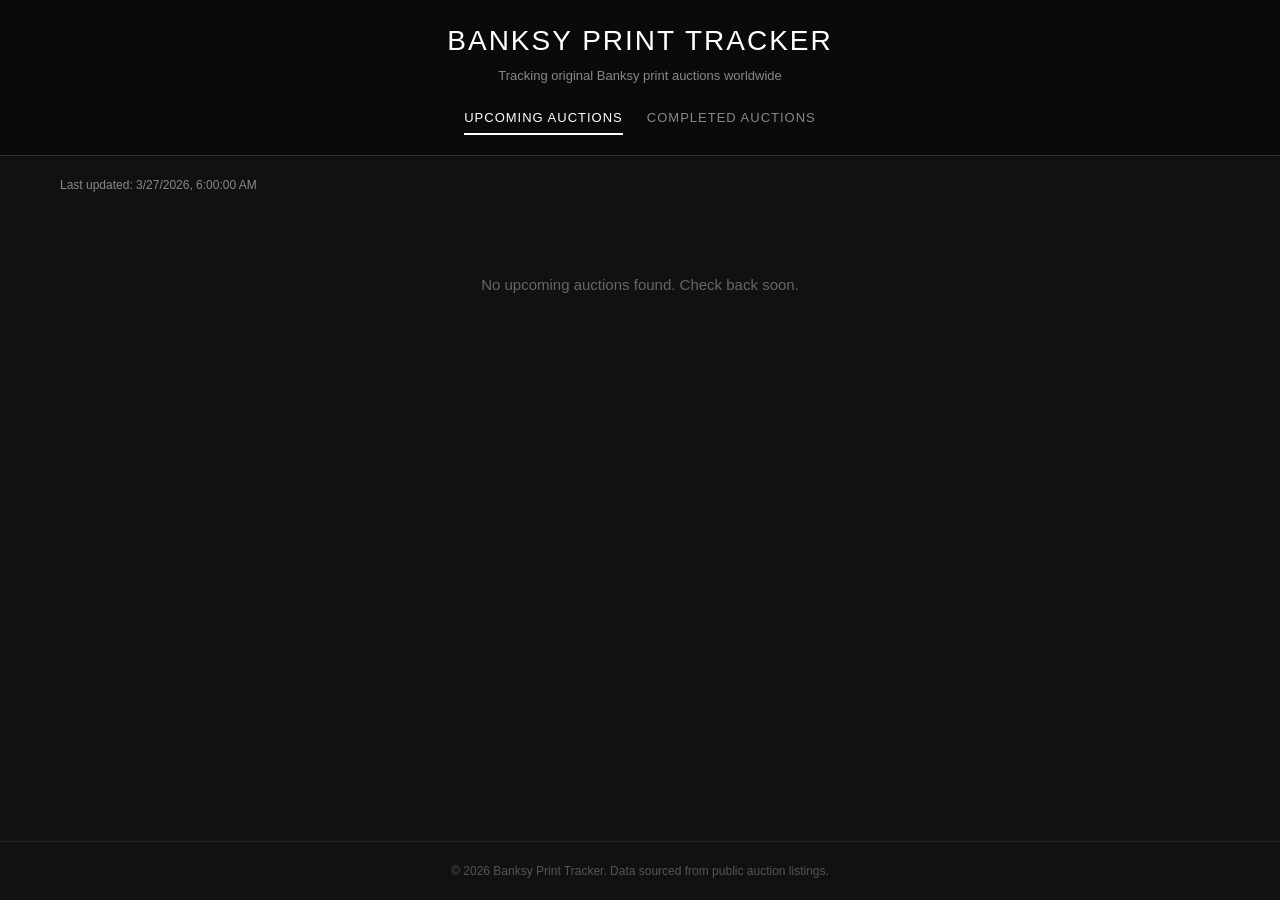
==== docs/index.html @ 53697e62 "Add Banksy Print Tracker site, scraper, and CI pipeline Static HTML/CSS/JS site served from /docs fo" ====
<!DOCTYPE html>
<html lang="en">
<head>
  <meta charset="UTF-8">
  <meta name="viewport" content="width=device-width, initial-scale=1.0">
  <title>Banksy Print Tracker - Upcoming Auctions</title>
  <link rel="stylesheet" href="css/style.css">
</head>
<body>
  <header>
    <div class="header-inner">
      <h1>Banksy Print Tracker</h1>
      <p class="tagline">Tracking original Banksy print auctions worldwide</p>
      <nav>
        <a href="index.html" class="active">Upcoming Auctions</a>
        <a href="completed.html">Completed Auctions</a>
      </nav>
    </div>
  </header>

  <main>
    <div class="meta-bar">
      <span id="last-updated">Loading...</span>
      <span id="lot-count"></span>
    </div>

    <div id="auction-table-container">
      <div class="loading" id="loading">Loading auction data...</div>
      <div class="empty-state" id="empty-state" style="display:none;">
        No upcoming auctions found. Check back soon.
      </div>
    </div>
  </main>

  <footer>
    <p>&copy; 2026 Banksy Print Tracker. Data sourced from public auction listings.</p>
  </footer>

  <script src="js/app.js"></script>
</body>
</html>
---- docs/css/style.css ----
/* Reset & Base */
*, *::before, *::after {
  box-sizing: border-box;
  margin: 0;
  padding: 0;
}

body {
  background: #111;
  color: #ddd;
  font-family: -apple-system, BlinkMacSystemFont, "Segoe UI", Roboto, Helvetica, Arial, sans-serif;
  font-size: 14px;
  line-height: 1.5;
  min-height: 100vh;
  display: flex;
  flex-direction: column;
}

a {
  color: #ccc;
  text-decoration: none;
}

a:hover {
  color: #fff;
  text-decoration: underline;
}

/* Header */
header {
  background: #0a0a0a;
  border-bottom: 1px solid #333;
  padding: 20px 0;
}

.header-inner {
  max-width: 1200px;
  margin: 0 auto;
  padding: 0 20px;
  text-align: center;
}

h1 {
  font-size: 28px;
  font-weight: 300;
  color: #fff;
  letter-spacing: 2px;
  text-transform: uppercase;
  margin-bottom: 4px;
}

.tagline {
  color: #888;
  font-size: 13px;
  margin-bottom: 16px;
}

nav {
  display: flex;
  justify-content: center;
  gap: 24px;
}

nav a {
  color: #888;
  font-size: 13px;
  text-transform: uppercase;
  letter-spacing: 1px;
  padding: 6px 0;
  border-bottom: 2px solid transparent;
  transition: color 0.2s, border-color 0.2s;
}

nav a:hover {
  color: #fff;
  text-decoration: none;
}

nav a.active {
  color: #fff;
  border-bottom-color: #fff;
}

/* Main */
main {
  max-width: 1200px;
  width: 100%;
  margin: 0 auto;
  padding: 20px;
  flex: 1;
}

.meta-bar {
  display: flex;
  justify-content: space-between;
  align-items: center;
  margin-bottom: 20px;
  color: #888;
  font-size: 12px;
}

/* Table */
.auction-table {
  width: 100%;
  border-collapse: collapse;
  background: #1a1a1a;
  border: 1px solid #333;
  border-radius: 4px;
  overflow: hidden;
}

.auction-table thead {
  background: #222;
}

.auction-table th {
  padding: 12px 14px;
  text-align: left;
  font-size: 11px;
  text-transform: uppercase;
  letter-spacing: 1px;
  color: #999;
  font-weight: 600;
  border-bottom: 1px solid #333;
}

.auction-table td {
  padding: 10px 14px;
  border-bottom: 1px solid #282828;
  vertical-align: middle;
  font-size: 13px;
  color: #ccc;
}

.auction-table tbody tr:hover {
  background: #222;
}

.auction-table tbody tr:last-child td {
  border-bottom: none;
}

.auction-table td a {
  color: #7ab8f5;
}

.auction-table td a:hover {
  color: #a8d4ff;
}

.thumb {
  width: 60px;
  height: 60px;
  object-fit: cover;
  border-radius: 3px;
  background: #333;
}

.no-thumb {
  width: 60px;
  height: 60px;
  background: #282828;
  border-radius: 3px;
  display: flex;
  align-items: center;
  justify-content: center;
  color: #555;
  font-size: 10px;
}

/* Month group header */
.month-header {
  background: #1a1a1a;
  padding: 10px 14px;
  font-size: 12px;
  text-transform: uppercase;
  letter-spacing: 1px;
  color: #888;
  border-bottom: 1px solid #333;
}

.month-header td {
  padding: 10px 14px;
  font-size: 12px;
  text-transform: uppercase;
  letter-spacing: 1px;
  color: #888;
  background: #161616;
  font-weight: 600;
}

/* States */
.loading, .empty-state {
  text-align: center;
  padding: 60px 20px;
  color: #666;
  font-size: 15px;
}

/* Footer */
footer {
  border-top: 1px solid #222;
  padding: 20px;
  text-align: center;
  color: #555;
  font-size: 12px;
}

/* Responsive */
@media (max-width: 768px) {
  h1 {
    font-size: 20px;
  }

  .auction-table {
    display: block;
    overflow-x: auto;
    -webkit-overflow-scrolling: touch;
  }

  .auction-table th,
  .auction-table td {
    padding: 8px 10px;
    font-size: 12px;
    white-space: nowrap;
  }

  .thumb {
    width: 40px;
    height: 40px;
  }

  .no-thumb {
    width: 40px;
    height: 40px;
  }

  .meta-bar {
    flex-direction: column;
    gap: 4px;
    align-items: flex-start;
  }
}
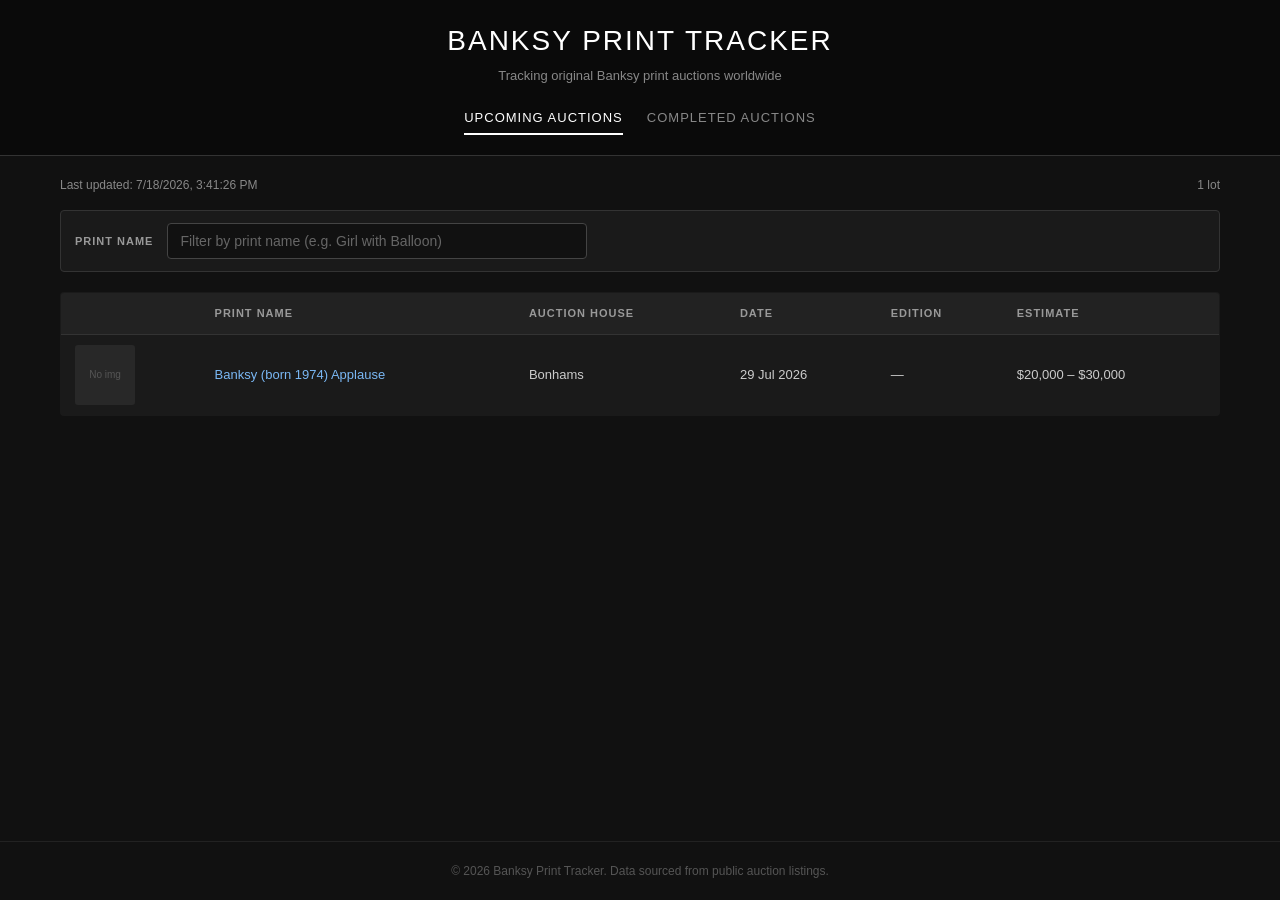
==== commit f4240ed7: "Add print name filter on upcoming and completed pages Search-as-you-type filter with autocomplete su" ====
--- a/docs/index.html
+++ b/docs/index.html
@@ -24,6 +24,24 @@
       <span id="lot-count"></span>
     </div>
 
+    <div class="filter-bar" id="filter-bar" style="display:none;">
+      <label class="filter-label" for="print-filter">Print name</label>
+      <div class="filter-controls">
+        <input
+          type="search"
+          id="print-filter"
+          class="filter-input"
+          placeholder="Filter by print name (e.g. Girl with Balloon)"
+          list="print-name-suggestions"
+          autocomplete="off"
+        />
+        <button type="button" id="print-filter-clear" class="filter-clear" hidden>
+          Clear
+        </button>
+      </div>
+      <datalist id="print-name-suggestions"></datalist>
+    </div>
+
     <div id="auction-table-container">
       <div class="loading" id="loading">Loading auction data...</div>
       <div class="empty-state" id="empty-state" style="display:none;">
--- a/docs/css/style.css
+++ b/docs/css/style.css
@@ -94,9 +94,88 @@
   display: flex;
   justify-content: space-between;
   align-items: center;
+  margin-bottom: 16px;
+  color: #888;
+  font-size: 12px;
+}
+
+/* Print name filter */
+.filter-bar {
+  display: flex;
+  flex-wrap: wrap;
+  align-items: center;
+  gap: 10px 14px;
   margin-bottom: 20px;
-  color: #888;
-  font-size: 12px;
+  padding: 12px 14px;
+  background: #1a1a1a;
+  border: 1px solid #333;
+  border-radius: 4px;
+}
+
+.filter-label {
+  color: #999;
+  font-size: 11px;
+  text-transform: uppercase;
+  letter-spacing: 1px;
+  font-weight: 600;
+  flex-shrink: 0;
+}
+
+.filter-controls {
+  display: flex;
+  align-items: center;
+  gap: 8px;
+  flex: 1;
+  min-width: 200px;
+}
+
+.filter-input {
+  flex: 1;
+  min-width: 0;
+  width: 100%;
+  max-width: 420px;
+  padding: 9px 12px;
+  background: #111;
+  border: 1px solid #444;
+  border-radius: 4px;
+  color: #eee;
+  font-size: 14px;
+  font-family: inherit;
+  outline: none;
+  transition: border-color 0.15s, box-shadow 0.15s;
+}
+
+.filter-input::placeholder {
+  color: #666;
+}
+
+.filter-input:focus {
+  border-color: #7ab8f5;
+  box-shadow: 0 0 0 2px rgba(122, 184, 245, 0.15);
+}
+
+.filter-input::-webkit-search-cancel-button {
+  -webkit-appearance: none;
+  appearance: none;
+}
+
+.filter-clear {
+  flex-shrink: 0;
+  padding: 8px 12px;
+  background: transparent;
+  border: 1px solid #444;
+  border-radius: 4px;
+  color: #aaa;
+  font-size: 12px;
+  font-family: inherit;
+  cursor: pointer;
+  transition: color 0.15s, border-color 0.15s, background 0.15s;
+}
+
+.filter-clear:hover {
+  color: #fff;
+  border-color: #666;
+  background: #222;
 }
 
 /* Table */
@@ -148,6 +227,12 @@
   color: #a8d4ff;
 }
 
+.price-realised {
+  color: #9fd89f;
+  font-weight: 600;
+  white-space: nowrap;
+}
+
 .thumb {
   width: 60px;
   height: 60px;
@@ -240,4 +325,17 @@
     gap: 4px;
     align-items: flex-start;
   }
-}
+
+  .filter-bar {
+    flex-direction: column;
+    align-items: stretch;
+  }
+
+  .filter-controls {
+    width: 100%;
+  }
+
+  .filter-input {
+    max-width: none;
+  }
+}
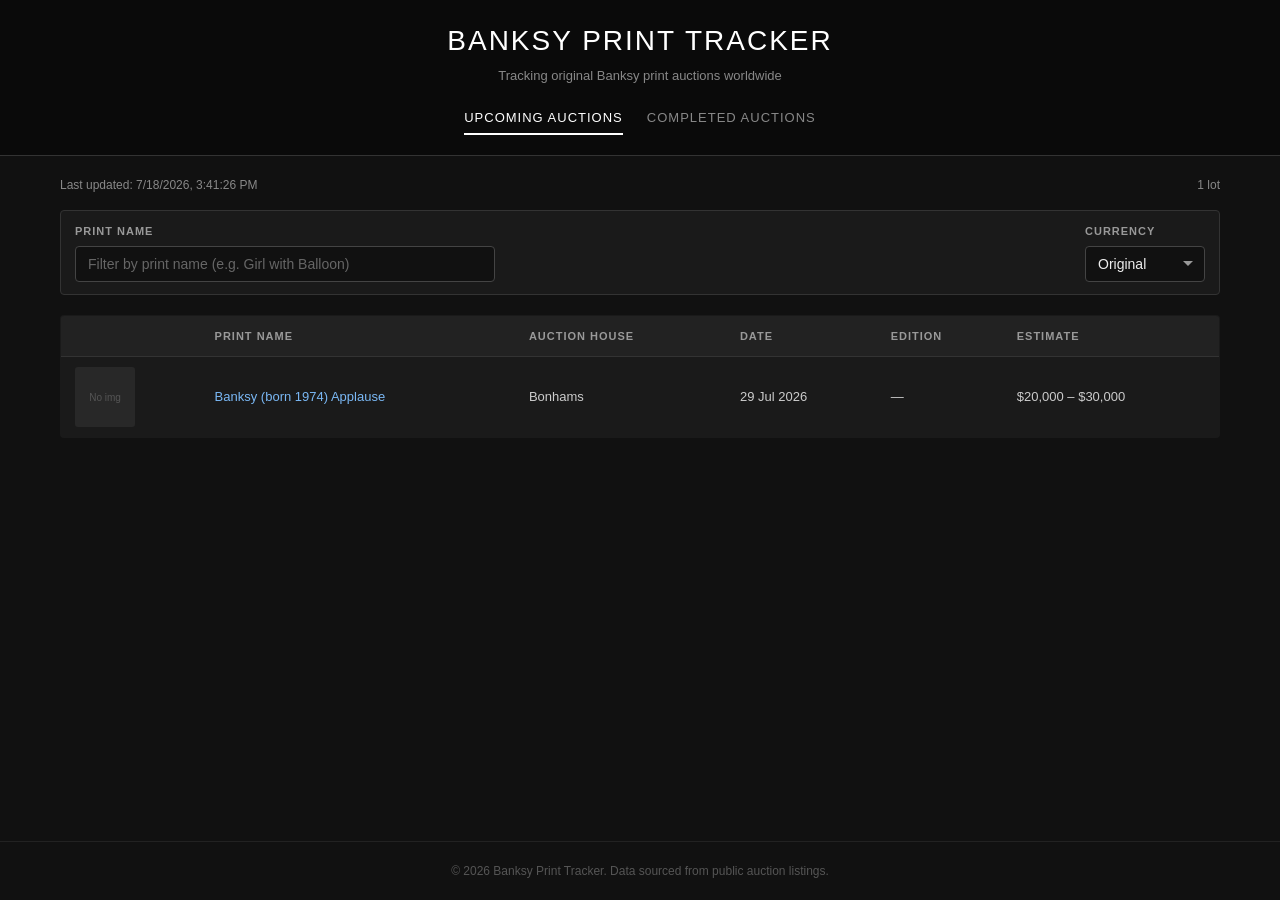
==== commit e36c6918: "Add display currency selector with live FX conversion Users can pick Original, GBP, USD, EUR, CHF, H" ====
--- a/docs/index.html
+++ b/docs/index.html
@@ -25,21 +25,38 @@
     </div>
 
     <div class="filter-bar" id="filter-bar" style="display:none;">
-      <label class="filter-label" for="print-filter">Print name</label>
-      <div class="filter-controls">
-        <input
-          type="search"
-          id="print-filter"
-          class="filter-input"
-          placeholder="Filter by print name (e.g. Girl with Balloon)"
-          list="print-name-suggestions"
-          autocomplete="off"
-        />
-        <button type="button" id="print-filter-clear" class="filter-clear" hidden>
-          Clear
-        </button>
+      <div class="filter-group filter-group-print">
+        <label class="filter-label" for="print-filter">Print name</label>
+        <div class="filter-controls">
+          <input
+            type="search"
+            id="print-filter"
+            class="filter-input"
+            placeholder="Filter by print name (e.g. Girl with Balloon)"
+            list="print-name-suggestions"
+            autocomplete="off"
+          />
+          <button type="button" id="print-filter-clear" class="filter-clear" hidden>
+            Clear
+          </button>
+        </div>
+        <datalist id="print-name-suggestions"></datalist>
       </div>
-      <datalist id="print-name-suggestions"></datalist>
+      <div class="filter-group filter-group-currency">
+        <label class="filter-label" for="currency-select">Currency</label>
+        <div class="filter-controls">
+          <select id="currency-select" class="filter-select" aria-label="Display currency">
+            <option value="ORIGINAL">Original</option>
+            <option value="GBP">GBP £</option>
+            <option value="USD">USD $</option>
+            <option value="EUR">EUR €</option>
+            <option value="CHF">CHF</option>
+            <option value="HKD">HKD</option>
+            <option value="CNY">CNY ¥</option>
+          </select>
+          <span id="fx-note" class="fx-note" hidden></span>
+        </div>
+      </div>
     </div>
 
     <div id="auction-table-container">
--- a/docs/css/style.css
+++ b/docs/css/style.css
@@ -99,12 +99,12 @@
   font-size: 12px;
 }
 
-/* Print name filter */
+/* Filters: print name + currency */
 .filter-bar {
   display: flex;
   flex-wrap: wrap;
-  align-items: center;
-  gap: 10px 14px;
+  align-items: flex-end;
+  gap: 14px 20px;
   margin-bottom: 20px;
   padding: 12px 14px;
   background: #1a1a1a;
@@ -112,6 +112,21 @@
   border-radius: 4px;
 }
 
+.filter-group {
+  display: flex;
+  flex-direction: column;
+  gap: 6px;
+  min-width: 0;
+}
+
+.filter-group-print {
+  flex: 1 1 280px;
+}
+
+.filter-group-currency {
+  flex: 0 0 auto;
+}
+
 .filter-label {
   color: #999;
   font-size: 11px;
@@ -125,8 +140,7 @@
   display: flex;
   align-items: center;
   gap: 8px;
-  flex: 1;
-  min-width: 200px;
+  min-width: 0;
 }
 
 .filter-input {
@@ -149,7 +163,8 @@
   color: #666;
 }
 
-.filter-input:focus {
+.filter-input:focus,
+.filter-select:focus {
   border-color: #7ab8f5;
   box-shadow: 0 0 0 2px rgba(122, 184, 245, 0.15);
 }
@@ -157,6 +172,26 @@
 .filter-input::-webkit-search-cancel-button {
   -webkit-appearance: none;
   appearance: none;
+}
+
+.filter-select {
+  min-width: 120px;
+  padding: 9px 28px 9px 12px;
+  background: #111 url("data:image/svg+xml,%3Csvg xmlns='http://www.w3.org/2000/svg' width='12' height='8' viewBox='0 0 12 8'%3E%3Cpath fill='%23999' d='M1 1l5 5 5-5'/%3E%3C/svg%3E") no-repeat right 10px center;
+  border: 1px solid #444;
+  border-radius: 4px;
+  color: #eee;
+  font-size: 14px;
+  font-family: inherit;
+  outline: none;
+  cursor: pointer;
+  appearance: none;
+  -webkit-appearance: none;
+}
+
+.filter-select option {
+  background: #1a1a1a;
+  color: #eee;
 }
 
 .filter-clear {
@@ -178,6 +213,23 @@
   background: #222;
 }
 
+.fx-note {
+  color: #666;
+  font-size: 11px;
+  white-space: nowrap;
+}
+
+.price-original {
+  color: #777;
+  font-size: 11px;
+  font-weight: 400;
+  margin-left: 2px;
+}
+
+.price-realised .price-original {
+  color: #6a8a6a;
+}
+
 /* Table */
 .auction-table {
   width: 100%;
@@ -331,11 +383,23 @@
     align-items: stretch;
   }
 
+  .filter-group-print,
+  .filter-group-currency {
+    flex: 1 1 auto;
+    width: 100%;
+  }
+
   .filter-controls {
     width: 100%;
   }
 
-  .filter-input {
+  .filter-input,
+  .filter-select {
     max-width: none;
-  }
-}
+    width: 100%;
+  }
+
+  .fx-note {
+    white-space: normal;
+  }
+}
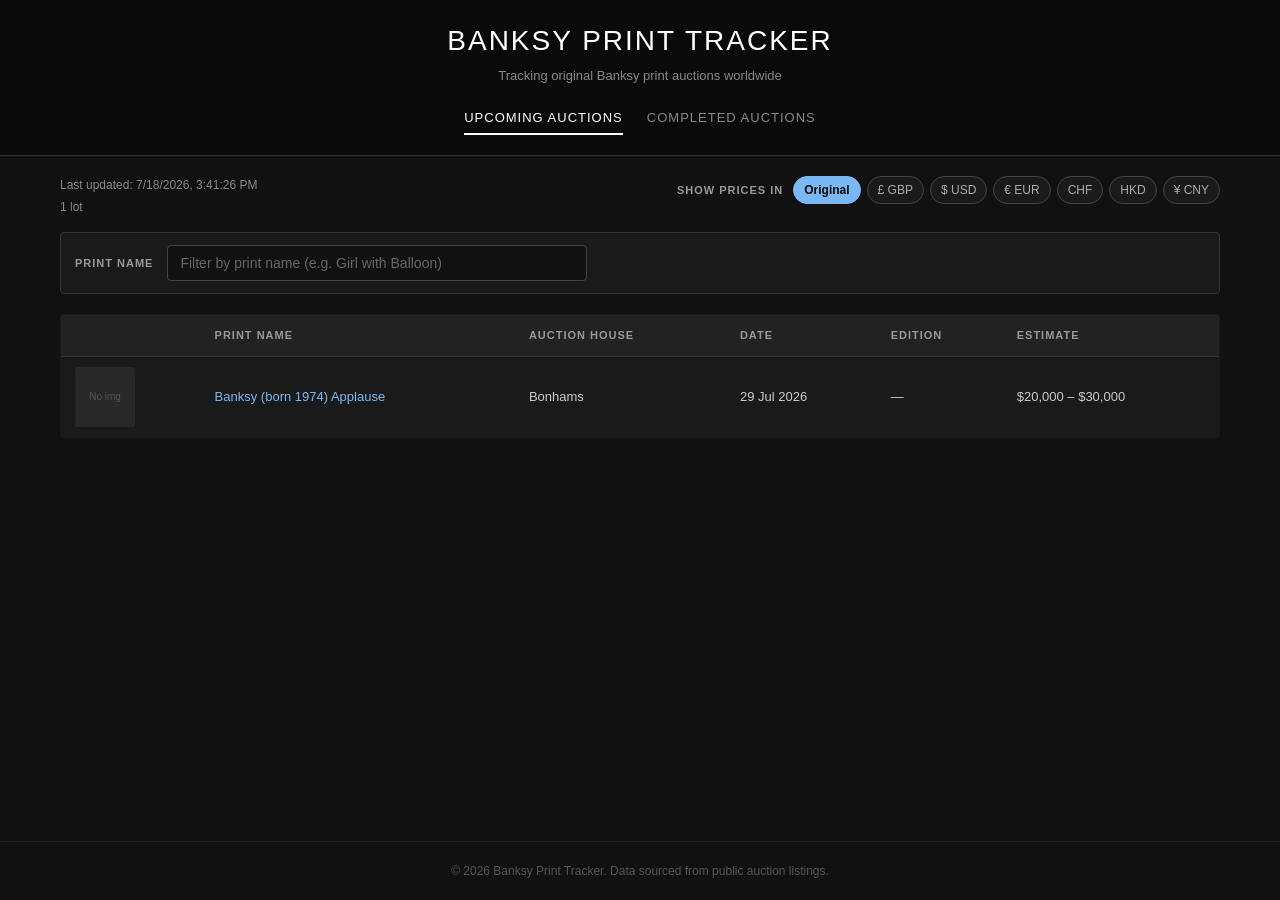
==== commit 425a7079: "Move currency to full-list toggle pills above the table Currency conversion is a global control on t" ====
--- a/docs/index.html
+++ b/docs/index.html
@@ -20,43 +20,41 @@
 
   <main>
     <div class="meta-bar">
-      <span id="last-updated">Loading...</span>
-      <span id="lot-count"></span>
+      <div class="meta-left">
+        <span id="last-updated">Loading...</span>
+        <span id="lot-count"></span>
+      </div>
+      <div class="currency-toggle" id="currency-toggle" hidden>
+        <span class="filter-label">Show prices in</span>
+        <div class="currency-pills" role="group" aria-label="Display currency for all lots">
+          <button type="button" class="currency-pill is-active" data-currency="ORIGINAL">Original</button>
+          <button type="button" class="currency-pill" data-currency="GBP">£ GBP</button>
+          <button type="button" class="currency-pill" data-currency="USD">$ USD</button>
+          <button type="button" class="currency-pill" data-currency="EUR">€ EUR</button>
+          <button type="button" class="currency-pill" data-currency="CHF">CHF</button>
+          <button type="button" class="currency-pill" data-currency="HKD">HKD</button>
+          <button type="button" class="currency-pill" data-currency="CNY">¥ CNY</button>
+        </div>
+        <span id="fx-note" class="fx-note" hidden></span>
+      </div>
     </div>
 
     <div class="filter-bar" id="filter-bar" style="display:none;">
-      <div class="filter-group filter-group-print">
-        <label class="filter-label" for="print-filter">Print name</label>
-        <div class="filter-controls">
-          <input
-            type="search"
-            id="print-filter"
-            class="filter-input"
-            placeholder="Filter by print name (e.g. Girl with Balloon)"
-            list="print-name-suggestions"
-            autocomplete="off"
-          />
-          <button type="button" id="print-filter-clear" class="filter-clear" hidden>
-            Clear
-          </button>
-        </div>
-        <datalist id="print-name-suggestions"></datalist>
+      <label class="filter-label" for="print-filter">Print name</label>
+      <div class="filter-controls">
+        <input
+          type="search"
+          id="print-filter"
+          class="filter-input"
+          placeholder="Filter by print name (e.g. Girl with Balloon)"
+          list="print-name-suggestions"
+          autocomplete="off"
+        />
+        <button type="button" id="print-filter-clear" class="filter-clear" hidden>
+          Clear
+        </button>
       </div>
-      <div class="filter-group filter-group-currency">
-        <label class="filter-label" for="currency-select">Currency</label>
-        <div class="filter-controls">
-          <select id="currency-select" class="filter-select" aria-label="Display currency">
-            <option value="ORIGINAL">Original</option>
-            <option value="GBP">GBP £</option>
-            <option value="USD">USD $</option>
-            <option value="EUR">EUR €</option>
-            <option value="CHF">CHF</option>
-            <option value="HKD">HKD</option>
-            <option value="CNY">CNY ¥</option>
-          </select>
-          <span id="fx-note" class="fx-note" hidden></span>
-        </div>
-      </div>
+      <datalist id="print-name-suggestions"></datalist>
     </div>
 
     <div id="auction-table-container">
--- a/docs/css/style.css
+++ b/docs/css/style.css
@@ -92,19 +92,73 @@
 
 .meta-bar {
   display: flex;
+  flex-wrap: wrap;
   justify-content: space-between;
-  align-items: center;
+  align-items: flex-start;
+  gap: 12px 20px;
   margin-bottom: 16px;
   color: #888;
   font-size: 12px;
 }
 
-/* Filters: print name + currency */
+.meta-left {
+  display: flex;
+  flex-direction: column;
+  gap: 4px;
+}
+
+/* Currency toggle — applies to the entire table, independent of print search */
+.currency-toggle {
+  display: flex;
+  flex-wrap: wrap;
+  align-items: center;
+  gap: 8px 10px;
+  max-width: 100%;
+}
+
+.currency-pills {
+  display: flex;
+  flex-wrap: wrap;
+  gap: 6px;
+}
+
+.currency-pill {
+  padding: 6px 10px;
+  background: #1a1a1a;
+  border: 1px solid #444;
+  border-radius: 999px;
+  color: #aaa;
+  font-size: 12px;
+  font-family: inherit;
+  cursor: pointer;
+  transition: color 0.15s, border-color 0.15s, background 0.15s;
+  line-height: 1.2;
+}
+
+.currency-pill:hover {
+  color: #fff;
+  border-color: #666;
+}
+
+.currency-pill.is-active {
+  color: #0a0a0a;
+  background: #7ab8f5;
+  border-color: #7ab8f5;
+  font-weight: 600;
+}
+
+.fx-note {
+  color: #666;
+  font-size: 11px;
+  white-space: nowrap;
+}
+
+/* Print name filter (search only) */
 .filter-bar {
   display: flex;
   flex-wrap: wrap;
-  align-items: flex-end;
-  gap: 14px 20px;
+  align-items: center;
+  gap: 10px 14px;
   margin-bottom: 20px;
   padding: 12px 14px;
   background: #1a1a1a;
@@ -112,21 +166,6 @@
   border-radius: 4px;
 }
 
-.filter-group {
-  display: flex;
-  flex-direction: column;
-  gap: 6px;
-  min-width: 0;
-}
-
-.filter-group-print {
-  flex: 1 1 280px;
-}
-
-.filter-group-currency {
-  flex: 0 0 auto;
-}
-
 .filter-label {
   color: #999;
   font-size: 11px;
@@ -140,7 +179,8 @@
   display: flex;
   align-items: center;
   gap: 8px;
-  min-width: 0;
+  flex: 1;
+  min-width: 200px;
 }
 
 .filter-input {
@@ -163,8 +203,7 @@
   color: #666;
 }
 
-.filter-input:focus,
-.filter-select:focus {
+.filter-input:focus {
   border-color: #7ab8f5;
   box-shadow: 0 0 0 2px rgba(122, 184, 245, 0.15);
 }
@@ -172,26 +211,6 @@
 .filter-input::-webkit-search-cancel-button {
   -webkit-appearance: none;
   appearance: none;
-}
-
-.filter-select {
-  min-width: 120px;
-  padding: 9px 28px 9px 12px;
-  background: #111 url("data:image/svg+xml,%3Csvg xmlns='http://www.w3.org/2000/svg' width='12' height='8' viewBox='0 0 12 8'%3E%3Cpath fill='%23999' d='M1 1l5 5 5-5'/%3E%3C/svg%3E") no-repeat right 10px center;
-  border: 1px solid #444;
-  border-radius: 4px;
-  color: #eee;
-  font-size: 14px;
-  font-family: inherit;
-  outline: none;
-  cursor: pointer;
-  appearance: none;
-  -webkit-appearance: none;
-}
-
-.filter-select option {
-  background: #1a1a1a;
-  color: #eee;
 }
 
 .filter-clear {
@@ -211,12 +230,6 @@
   color: #fff;
   border-color: #666;
   background: #222;
-}
-
-.fx-note {
-  color: #666;
-  font-size: 11px;
-  white-space: nowrap;
 }
 
 .price-original {
@@ -374,8 +387,12 @@
 
   .meta-bar {
     flex-direction: column;
-    gap: 4px;
+    gap: 10px;
     align-items: flex-start;
+  }
+
+  .currency-toggle {
+    width: 100%;
   }
 
   .filter-bar {
@@ -383,20 +400,12 @@
     align-items: stretch;
   }
 
-  .filter-group-print,
-  .filter-group-currency {
-    flex: 1 1 auto;
-    width: 100%;
-  }
-
   .filter-controls {
     width: 100%;
   }
 
-  .filter-input,
-  .filter-select {
+  .filter-input {
     max-width: none;
-    width: 100%;
   }
 
   .fx-note {
